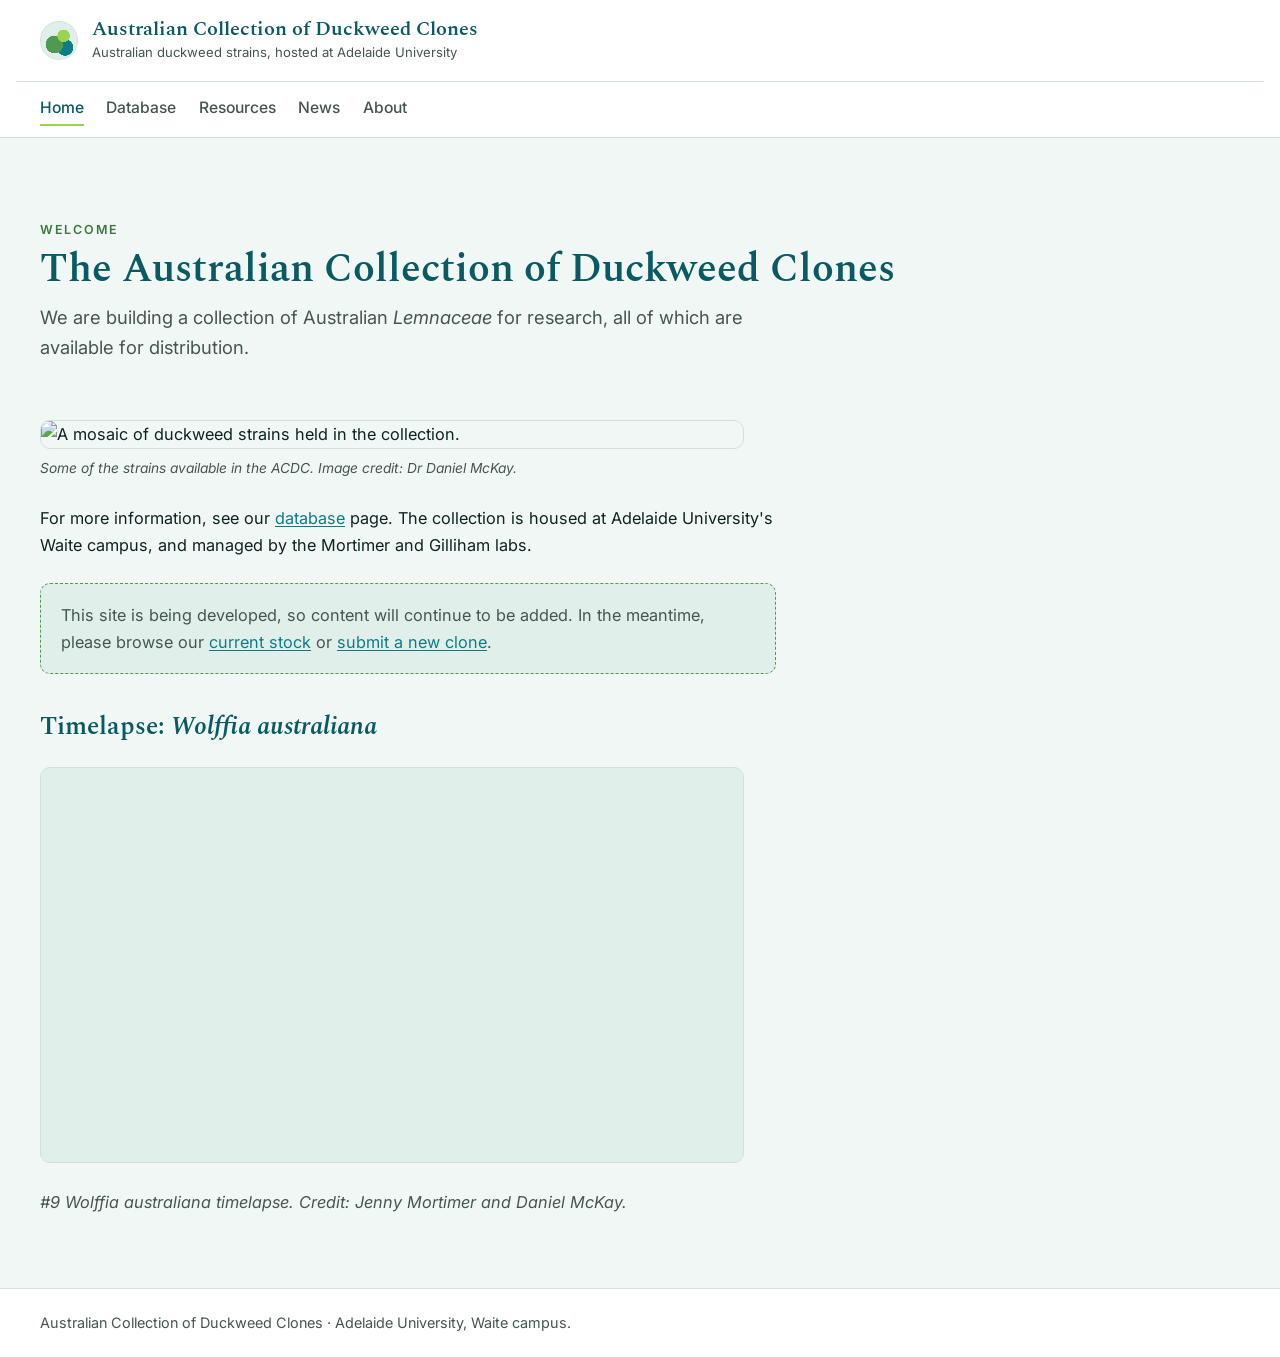
==== index.html @ 97bfa0b8 "Add files via upload" ====
<!DOCTYPE html>
<html lang="en">
<head>
<meta charset="utf-8">
<meta name="viewport" content="width=device-width, initial-scale=1">
<title>Home — Australian Collection of Duckweed Clones</title>
<meta name="description" content="The Australian Collection of Duckweed Clones (ACDC) — a collection of Australian Lemnaceae for research, hosted at Adelaide University's Waite campus.">
<link rel="preconnect" href="https://fonts.googleapis.com">
<link rel="preconnect" href="https://fonts.gstatic.com" crossorigin>
<link href="https://fonts.googleapis.com/css2?family=Spectral:wght@400;500;600&family=Inter:wght@400;500;600&display=swap" rel="stylesheet">
<link rel="stylesheet" href="style.css">
</head>

<body>

<header class="site-header">
  <div class="wrap wrap-wide brand-row">
    <a class="brand" href="index.html">
      <span class="brand-mark" aria-hidden="true"></span>
      <span class="brand-text">
        <span class="brand-name">Australian Collection of Duckweed Clones</span>
        <span class="brand-tag">Australian duckweed strains, hosted at Adelaide University</span>
      </span>
    </a>
  </div>
  <nav class="primary wrap wrap-wide" aria-label="Primary">
    <a href="index.html" aria-current="page">Home</a>
    <a href="database.html">Database</a>
    <a href="resources.html">Resources</a>
    <a href="news.html">News</a>
    <a href="about.html">About</a>
  </nav>
</header>

<main class="wrap">

  <section class="hero">
    <p class="eyebrow">Welcome</p>
    <h1 class="page-title">The Australian Collection of Duckweed Clones</h1>
    <p class="lede">We are building a collection of Australian <em>Lemnaceae</em> for research, all of which are available for distribution.</p>
  </section>

  <figure>
    <img src="https://duckweedaustralia.org/wp-content/uploads/2022/07/mosaicblack-1.jpg?w=710" alt="A mosaic of duckweed strains held in the collection.">
    <figcaption>Some of the strains available in the ACDC. Image credit: Dr Daniel McKay.</figcaption>
  </figure>

  <p>For more information, see our <a href="database.html">database</a> page. The collection is housed at Adelaide University's Waite campus, and managed by the Mortimer and Gilliham labs.</p>

  <p class="placeholder">This site is being developed, so content will continue to be added. In the meantime, please browse our <a href="database.html">current stock</a> or <a href="new-clone-submission.html">submit a new clone</a>.</p>

  <h2>Timelapse: <em>Wolffia australiana</em></h2>
  <div class="video">
    <iframe src="https://video.wordpress.com/embed/8CexX4U6" allowfullscreen title="Wolffia australiana timelapse video"></iframe>
  </div>
  <p style="font-style:italic;color:var(--ink-soft);max-width:44rem">#9 <em>Wolffia australiana</em> timelapse. Credit: Jenny Mortimer and Daniel McKay.</p>

</main>

<footer class="site-footer">
  <div class="wrap wrap-wide">Australian Collection of Duckweed Clones · Adelaide University, Waite campus.</div>
</footer>

</body>
</html>
---- style.css ----
/* =================================================================
   Australian Collection of Duckweed Clones — shared stylesheet
   A hand-coded static site. Every page links to this one file, so
   colours, type and layout can be changed here in one place.

   Palette theme: water + duckweed. Teal water, frond greens, a pale
   water-mint background.

   Contents
     1.  Design tokens (colours, type, spacing)
     2.  Base + links
     3.  Layout wrappers
     4.  Header: brand + primary nav + section sub-nav
     5.  Page head / hero
     6.  Prose, figures, dividers
     7.  Link lists
     8.  Placeholder ("under construction") notice
     9.  Contact block
     10. Footer
     11. Reduced motion
     12. Responsive
   ================================================================= */


/* ----------------------------------------------------------------
   1. Design tokens
   ---------------------------------------------------------------- */
:root {
  --water:      #0E7C86;   /* primary teal */
  --water-deep: #0A5A62;   /* darker teal for hovers/headings */
  --frond:      #4E9A51;   /* duckweed green */
  --frond-deep: #3B7A3E;
  --frond-lite: #9BD44E;   /* bright lily-pad accent (use sparingly) */

  --surface:  #F1F7F5;     /* page background — pale water */
  --panel:    #FFFFFF;     /* cards / header */
  --band:     #E1EFEA;     /* section band */
  --line:     #CFE3DC;     /* hairlines / borders */

  --ink:      #0F2320;     /* body text */
  --ink-soft: #45564F;     /* secondary text */

  --wrap: 78rem;
  --measure: 46rem;        /* comfortable reading width */

  --radius: 10px;

  --display: "Spectral", Georgia, "Times New Roman", serif;
  --body: "Inter", system-ui, -apple-system, "Segoe UI", Roboto, sans-serif;
}


/* ----------------------------------------------------------------
   2. Base + links
   ---------------------------------------------------------------- */
* { box-sizing: border-box; }

html { -webkit-text-size-adjust: 100%; }

body {
  margin: 0;
  background: var(--surface);
  color: var(--ink);
  font-family: var(--body);
  font-size: 1.02rem;
  line-height: 1.65;
  -webkit-font-smoothing: antialiased;
}

h1, h2, h3 {
  font-family: var(--display);
  line-height: 1.18;
  color: var(--water-deep);
  font-weight: 600;
}

h2 { font-size: 1.55rem; margin: 2.4rem 0 0.6rem; }
h3 { font-size: 1.2rem; margin: 1.6rem 0 0.4rem; color: var(--frond-deep); }

p { margin: 0 0 1rem; max-width: var(--measure); }

a { color: var(--water); text-decoration: underline; text-underline-offset: 2px; }
a:hover { color: var(--frond-deep); }

img { max-width: 100%; height: auto; display: block; }

hr { border: 0; }


/* ----------------------------------------------------------------
   3. Layout wrappers
   ---------------------------------------------------------------- */
.wrap {
  width: 100%;
  max-width: var(--wrap);
  margin-inline: auto;
  padding-inline: 1.5rem;
}
main.wrap { padding-block: 2.5rem 3.5rem; }


/* ----------------------------------------------------------------
   4. Header: brand + primary nav + section sub-nav
   ---------------------------------------------------------------- */
.site-header {
  background: var(--panel);
  border-bottom: 1px solid var(--line);
}

.brand-row { padding-block: 1.1rem; }

.brand {
  display: flex;
  align-items: center;
  gap: 0.85rem;
  text-decoration: none;
  color: inherit;
}
.brand:hover { color: inherit; }

/* A little floating-frond mark, drawn in CSS */
.brand-mark {
  flex: none;
  width: 2.4rem;
  height: 2.4rem;
  border-radius: 50%;
  background:
    radial-gradient(circle at 62% 38%, var(--frond-lite) 0 18%, transparent 19%),
    radial-gradient(circle at 38% 60%, var(--frond) 0 26%, transparent 27%),
    radial-gradient(circle at 66% 68%, var(--water) 0 22%, transparent 23%),
    var(--band);
  box-shadow: inset 0 0 0 1px var(--line);
}

.brand-name {
  display: block;
  font-family: var(--display);
  font-weight: 600;
  font-size: 1.22rem;
  color: var(--water-deep);
  line-height: 1.15;
}
.brand-tag {
  display: block;
  font-size: 0.82rem;
  color: var(--ink-soft);
  margin-top: 0.1rem;
}

/* Primary navigation */
nav.primary {
  display: flex;
  flex-wrap: wrap;
  gap: 0.4rem 1.4rem;
  padding-block: 0.7rem;
  border-top: 1px solid var(--line);
}
nav.primary a {
  text-decoration: none;
  color: var(--ink-soft);
  font-weight: 500;
  font-size: 0.98rem;
  padding: 0.15rem 0;
  border-bottom: 2px solid transparent;
}
nav.primary a:hover { color: var(--water-deep); }
nav.primary a[aria-current="page"] {
  color: var(--water-deep);
  border-bottom-color: var(--frond-lite);
}

/* Section sub-navigation (Database / Resources / About) */
/* subnav sits in a full-width band; the nav itself stays aligned to .wrap */
.subnav-bar { background: var(--band); border-bottom: 1px solid var(--line); }
nav.subnav {
  display: flex;
  flex-wrap: wrap;
  gap: 0.3rem 1.1rem;
  padding-block: 0.6rem;
  font-size: 0.9rem;
}
nav.subnav a {
  text-decoration: none;
  color: var(--ink-soft);
  padding: 0.1rem 0;
  border-bottom: 2px solid transparent;
}
nav.subnav a:hover { color: var(--water-deep); }
nav.subnav a[aria-current="page"] {
  color: var(--water-deep);
  font-weight: 600;
  border-bottom-color: var(--frond);
}


/* ----------------------------------------------------------------
   5. Page head / hero
   ---------------------------------------------------------------- */
.page-head { padding-block: 2.2rem 0.5rem; }
.eyebrow {
  font-size: 0.78rem;
  letter-spacing: 0.14em;
  text-transform: uppercase;
  color: var(--frond-deep);
  margin: 0 0 0.4rem;
  font-weight: 600;
}
.page-title {
  font-size: clamp(1.7rem, 4vw, 2.5rem);
  margin: 0 0 0.5rem;
}
.standfirst {
  font-size: 1.1rem;
  color: var(--ink-soft);
  max-width: var(--measure);
}

.hero { padding-block: 2.6rem 1rem; }
.hero .lede { font-size: 1.15rem; color: var(--ink-soft); }


/* ----------------------------------------------------------------
   6. Prose, figures, dividers
   ---------------------------------------------------------------- */
figure {
  margin: 1.6rem 0;
  max-width: 44rem;
}
figure img {
  border-radius: var(--radius);
  border: 1px solid var(--line);
}
figcaption {
  font-size: 0.86rem;
  color: var(--ink-soft);
  font-style: italic;
  margin-top: 0.5rem;
}

/* Responsive video wrapper */
.video {
  position: relative;
  max-width: 44rem;
  aspect-ratio: 16 / 9;
  margin: 1.6rem 0;
  border-radius: var(--radius);
  overflow: hidden;
  border: 1px solid var(--line);
  background: var(--band);
}
.video iframe {
  position: absolute;
  inset: 0;
  width: 100%;
  height: 100%;
  border: 0;
}

/* Embedded Google Form */
.form-embed {
  width: 100%;
  max-width: 44rem;
  height: 900px;
  border: 1px solid var(--line);
  border-radius: var(--radius);
  margin: 1.4rem 0;
  background: var(--panel);
}

/* Divider: a little row of floating fronds */
.divider {
  border: 0;
  height: 1.4rem;
  margin: 2.4rem 0;
  background-image:
    radial-gradient(circle, var(--frond) 0 40%, transparent 42%),
    radial-gradient(circle, var(--frond-lite) 0 40%, transparent 42%),
    radial-gradient(circle, var(--water) 0 40%, transparent 42%);
  background-size: 0.7rem 0.7rem, 0.7rem 0.7rem, 0.7rem 0.7rem;
  background-position: left center, center center, right center;
  background-repeat: no-repeat;
  opacity: 0.8;
}


/* ----------------------------------------------------------------
   7. Link lists
   ---------------------------------------------------------------- */
.link-group {
  list-style: none;
  padding: 0;
  margin: 1rem 0;
  max-width: var(--measure);
}
.link-group li {
  padding: 0.7rem 0;
  border-bottom: 1px solid var(--line);
}
.link-group li:first-child { border-top: 1px solid var(--line); }


/* ----------------------------------------------------------------
   8. Placeholder ("under construction") notice
   ---------------------------------------------------------------- */
.placeholder {
  max-width: var(--measure);
  margin: 1.5rem 0;
  padding: 1.1rem 1.25rem;
  background: var(--band);
  border: 1px dashed var(--frond);
  border-radius: var(--radius);
  color: var(--ink-soft);
}
.placeholder strong { color: var(--frond-deep); }


/* ----------------------------------------------------------------
   9. Contact block
   ---------------------------------------------------------------- */
.contact-block {
  max-width: var(--measure);
  margin: 1.5rem 0;
  padding-left: 1rem;
  border-left: 3px solid var(--band);
}
.contact-block address {
  font-style: normal;
  line-height: 1.8;
}


/* ----------------------------------------------------------------
   10. Footer
   ---------------------------------------------------------------- */
.site-footer {
  border-top: 1px solid var(--line);
  background: var(--panel);
  color: var(--ink-soft);
  font-size: 0.9rem;
}
.site-footer .wrap { padding-block: 1.4rem; }
.site-footer a { color: var(--water); }


/* ----------------------------------------------------------------
   11. Reduced motion
   ---------------------------------------------------------------- */
@media (prefers-reduced-motion: reduce) {
  * { animation: none !important; transition: none !important; }
}


/* ----------------------------------------------------------------
   12. Responsive
   ---------------------------------------------------------------- */
@media (max-width: 40rem) {
  body { font-size: 1rem; }
  .brand-name { font-size: 1.08rem; }
  .brand-tag { font-size: 0.78rem; }
  nav.primary { gap: 0.3rem 1rem; }
  .form-embed { height: 1100px; }
}

/* ----------------------------------------------------------------
   13. Helper aliases (referenced in markup)
   ---------------------------------------------------------------- */
.wrap-wide { max-width: var(--wrap); }        /* header/footer align with content */
.brand-text { display: flex; flex-direction: column; }
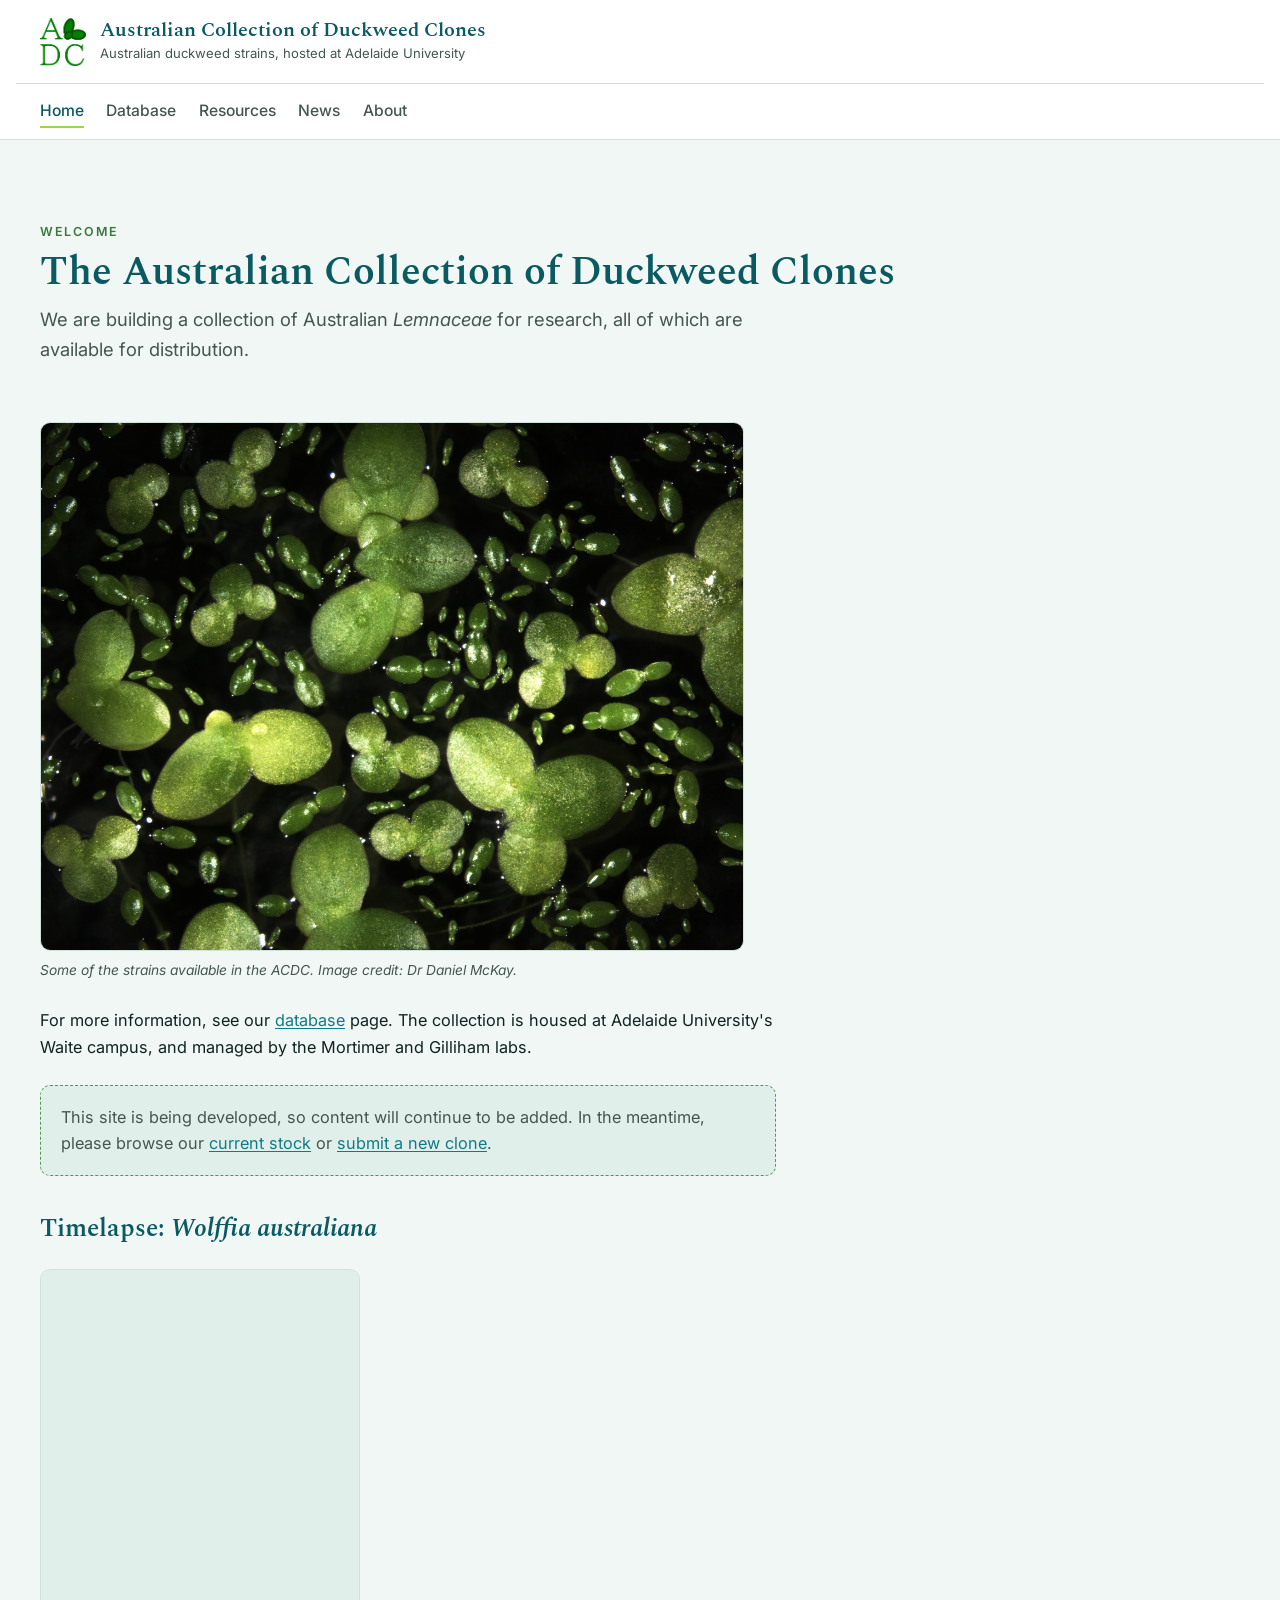
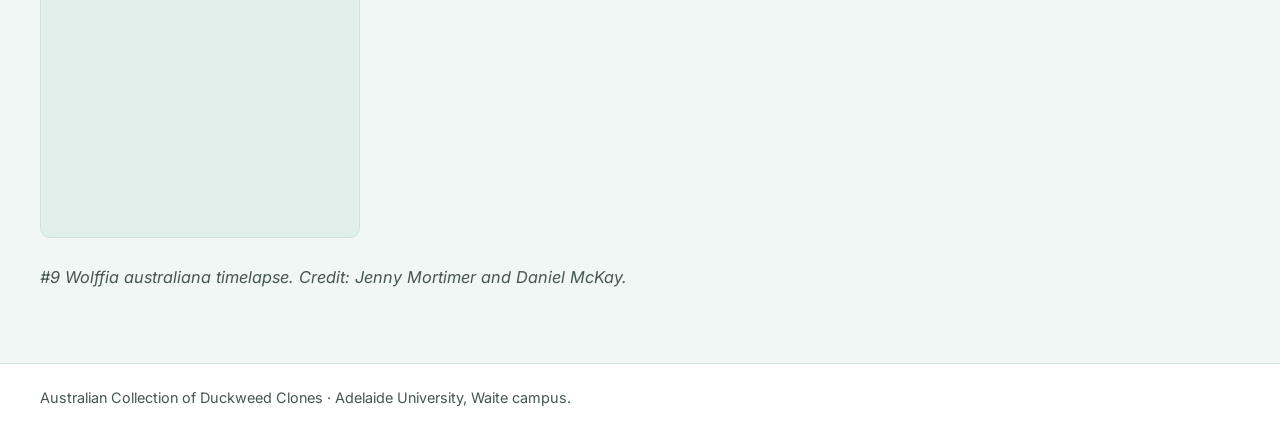
==== commit cc2e835b: "v2 upload" ====
--- a/index.html
+++ b/index.html
@@ -16,7 +16,7 @@
 <header class="site-header">
   <div class="wrap wrap-wide brand-row">
     <a class="brand" href="index.html">
-      <span class="brand-mark" aria-hidden="true"></span>
+      <img class="brand-logo" src="images/logo-1.png" alt="Australian Collection of Duckweed Clones logo">
       <span class="brand-text">
         <span class="brand-name">Australian Collection of Duckweed Clones</span>
         <span class="brand-tag">Australian duckweed strains, hosted at Adelaide University</span>
@@ -41,7 +41,7 @@
   </section>
 
   <figure>
-    <img src="https://duckweedaustralia.org/wp-content/uploads/2022/07/mosaicblack-1.jpg?w=710" alt="A mosaic of duckweed strains held in the collection.">
+    <img src="images/mosaicblack-1.jpg" alt="A mosaic of duckweed strains held in the collection.">
     <figcaption>Some of the strains available in the ACDC. Image credit: Dr Daniel McKay.</figcaption>
   </figure>
 
@@ -50,8 +50,8 @@
   <p class="placeholder">This site is being developed, so content will continue to be added. In the meantime, please browse our <a href="database.html">current stock</a> or <a href="new-clone-submission.html">submit a new clone</a>.</p>
 
   <h2>Timelapse: <em>Wolffia australiana</em></h2>
-  <div class="video">
-    <iframe src="https://video.wordpress.com/embed/8CexX4U6" allowfullscreen title="Wolffia australiana timelapse video"></iframe>
+  <div class="video portrait">
+    <iframe src="https://www.youtube.com/embed/bXW9SYIp1xM" title="Wolffia australiana timelapse" allow="accelerometer; autoplay; clipboard-write; encrypted-media; gyroscope; picture-in-picture; web-share" allowfullscreen loading="lazy"></iframe>
   </div>
   <p style="font-style:italic;color:var(--ink-soft);max-width:44rem">#9 <em>Wolffia australiana</em> timelapse. Credit: Jenny Mortimer and Daniel McKay.</p>
 
--- a/style.css
+++ b/style.css
@@ -118,18 +118,12 @@
 }
 .brand:hover { color: inherit; }
 
-/* A little floating-frond mark, drawn in CSS */
-.brand-mark {
+/* Site logo in the header */
+.brand-logo {
   flex: none;
-  width: 2.4rem;
-  height: 2.4rem;
-  border-radius: 50%;
-  background:
-    radial-gradient(circle at 62% 38%, var(--frond-lite) 0 18%, transparent 19%),
-    radial-gradient(circle at 38% 60%, var(--frond) 0 26%, transparent 27%),
-    radial-gradient(circle at 66% 68%, var(--water) 0 22%, transparent 23%),
-    var(--band);
-  box-shadow: inset 0 0 0 1px var(--line);
+  height: 3rem;
+  width: auto;
+  display: block;
 }
 
 .brand-name {
@@ -254,6 +248,10 @@
   width: 100%;
   height: 100%;
   border: 0;
+}
+.video.portrait {
+  aspect-ratio: 9 / 16;   /* vertical YouTube Short */
+  max-width: 20rem;        /* keep it phone-width, not a giant column */
 }
 
 /* Embedded Google Form */
@@ -366,3 +364,19 @@
    ---------------------------------------------------------------- */
 .wrap-wide { max-width: var(--wrap); }        /* header/footer align with content */
 .brand-text { display: flex; flex-direction: column; }
+
+/* ----------------------------------------------------------------
+   15. News entries
+   ---------------------------------------------------------------- */
+.news-entry {
+  max-width: var(--measure);
+  padding: 1.2rem 0;
+  border-bottom: 1px solid var(--line);
+}
+.news-entry:first-of-type { border-top: 1px solid var(--line); }
+.news-date {
+  font-family: var(--display);
+  font-weight: 600;
+  color: var(--frond-deep);
+  margin: 0 0 0.3rem;
+}
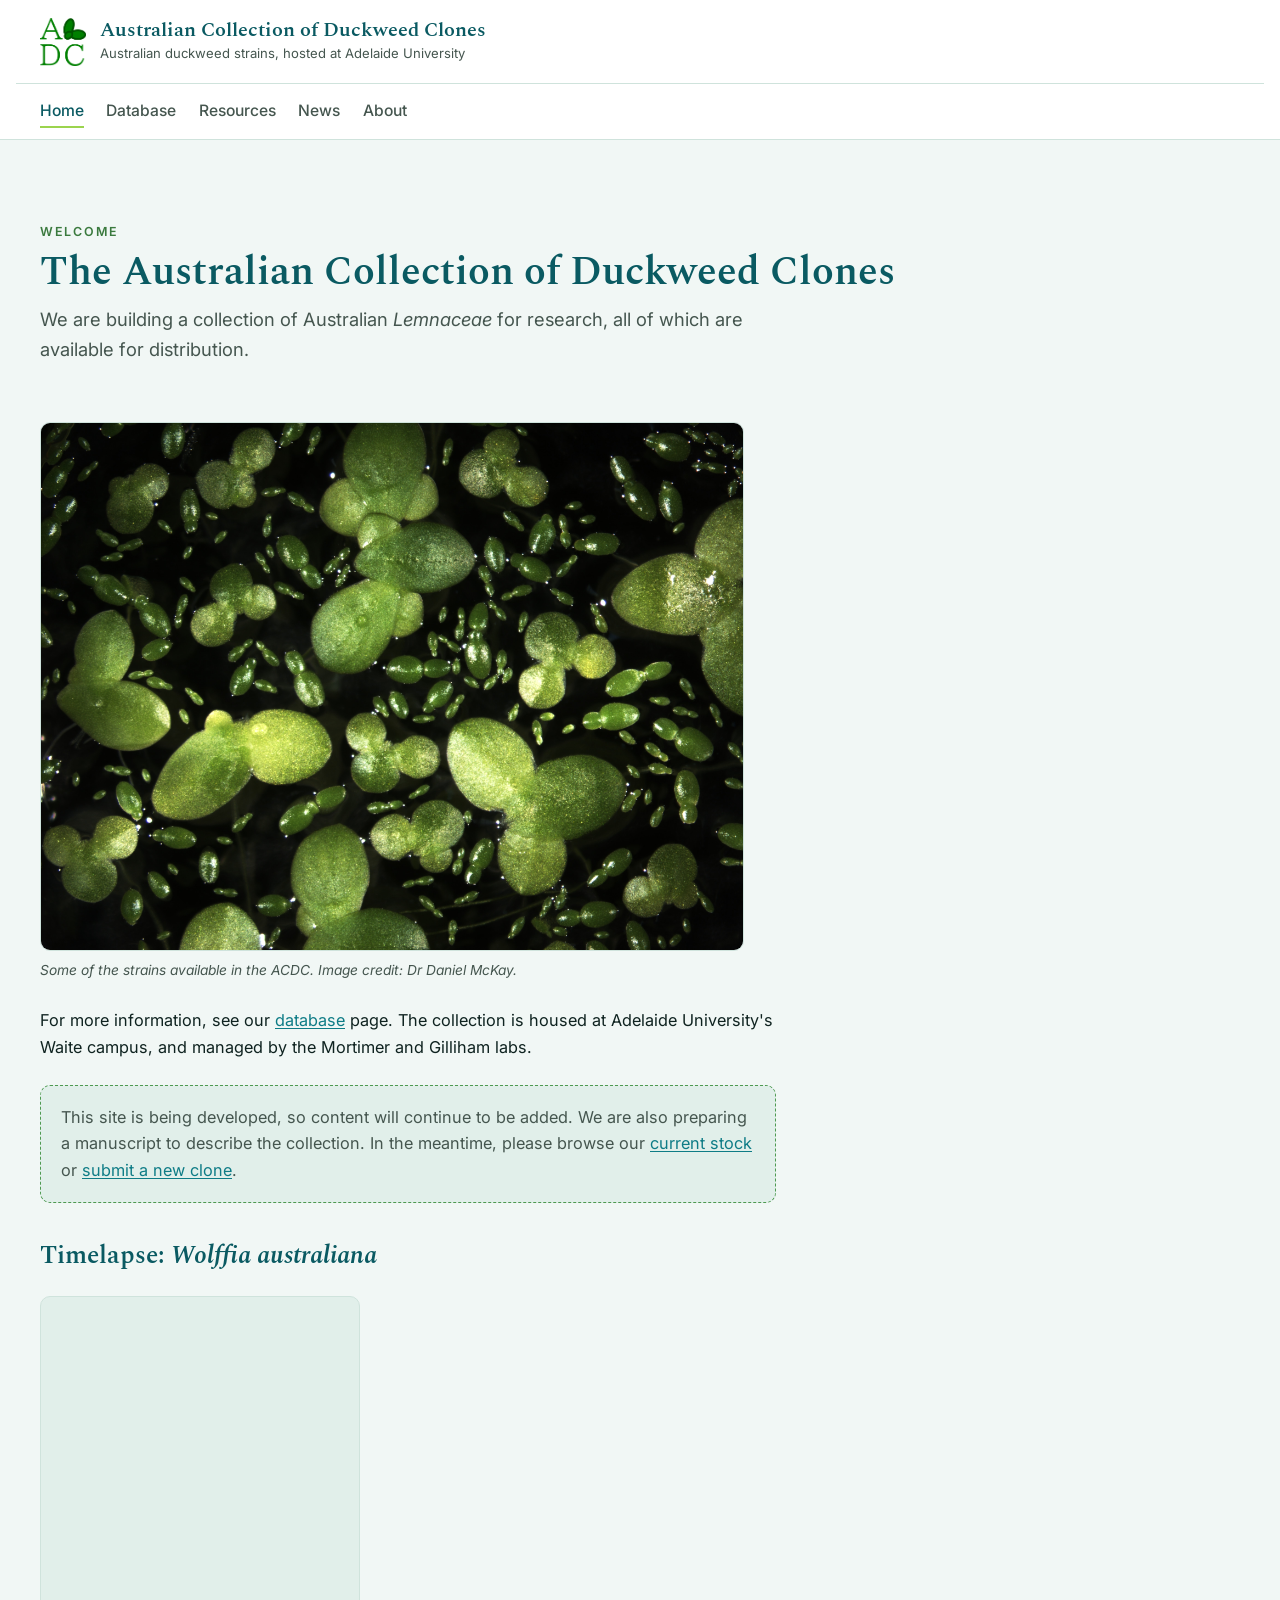
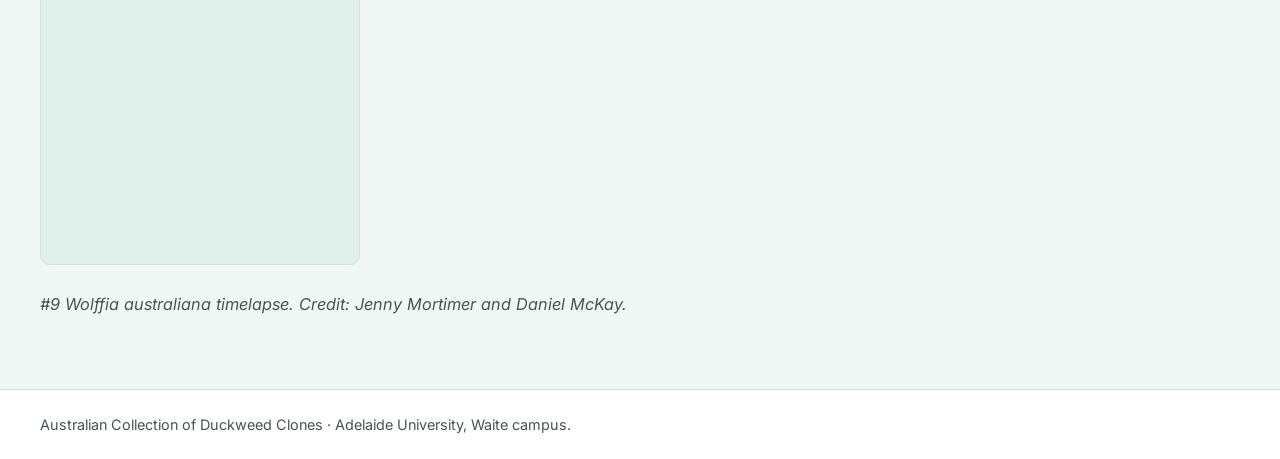
==== commit e4209a39: "updates to text" ====
--- a/index.html
+++ b/index.html
@@ -47,7 +47,7 @@
 
   <p>For more information, see our <a href="database.html">database</a> page. The collection is housed at Adelaide University's Waite campus, and managed by the Mortimer and Gilliham labs.</p>
 
-  <p class="placeholder">This site is being developed, so content will continue to be added. In the meantime, please browse our <a href="database.html">current stock</a> or <a href="new-clone-submission.html">submit a new clone</a>.</p>
+  <p class="placeholder">This site is being developed, so content will continue to be added. We are also preparing a manuscript to describe the collection. In the meantime, please browse our <a href="database.html">current stock</a> or <a href="new-clone-submission.html">submit a new clone</a>.</p>
 
   <h2>Timelapse: <em>Wolffia australiana</em></h2>
   <div class="video portrait">
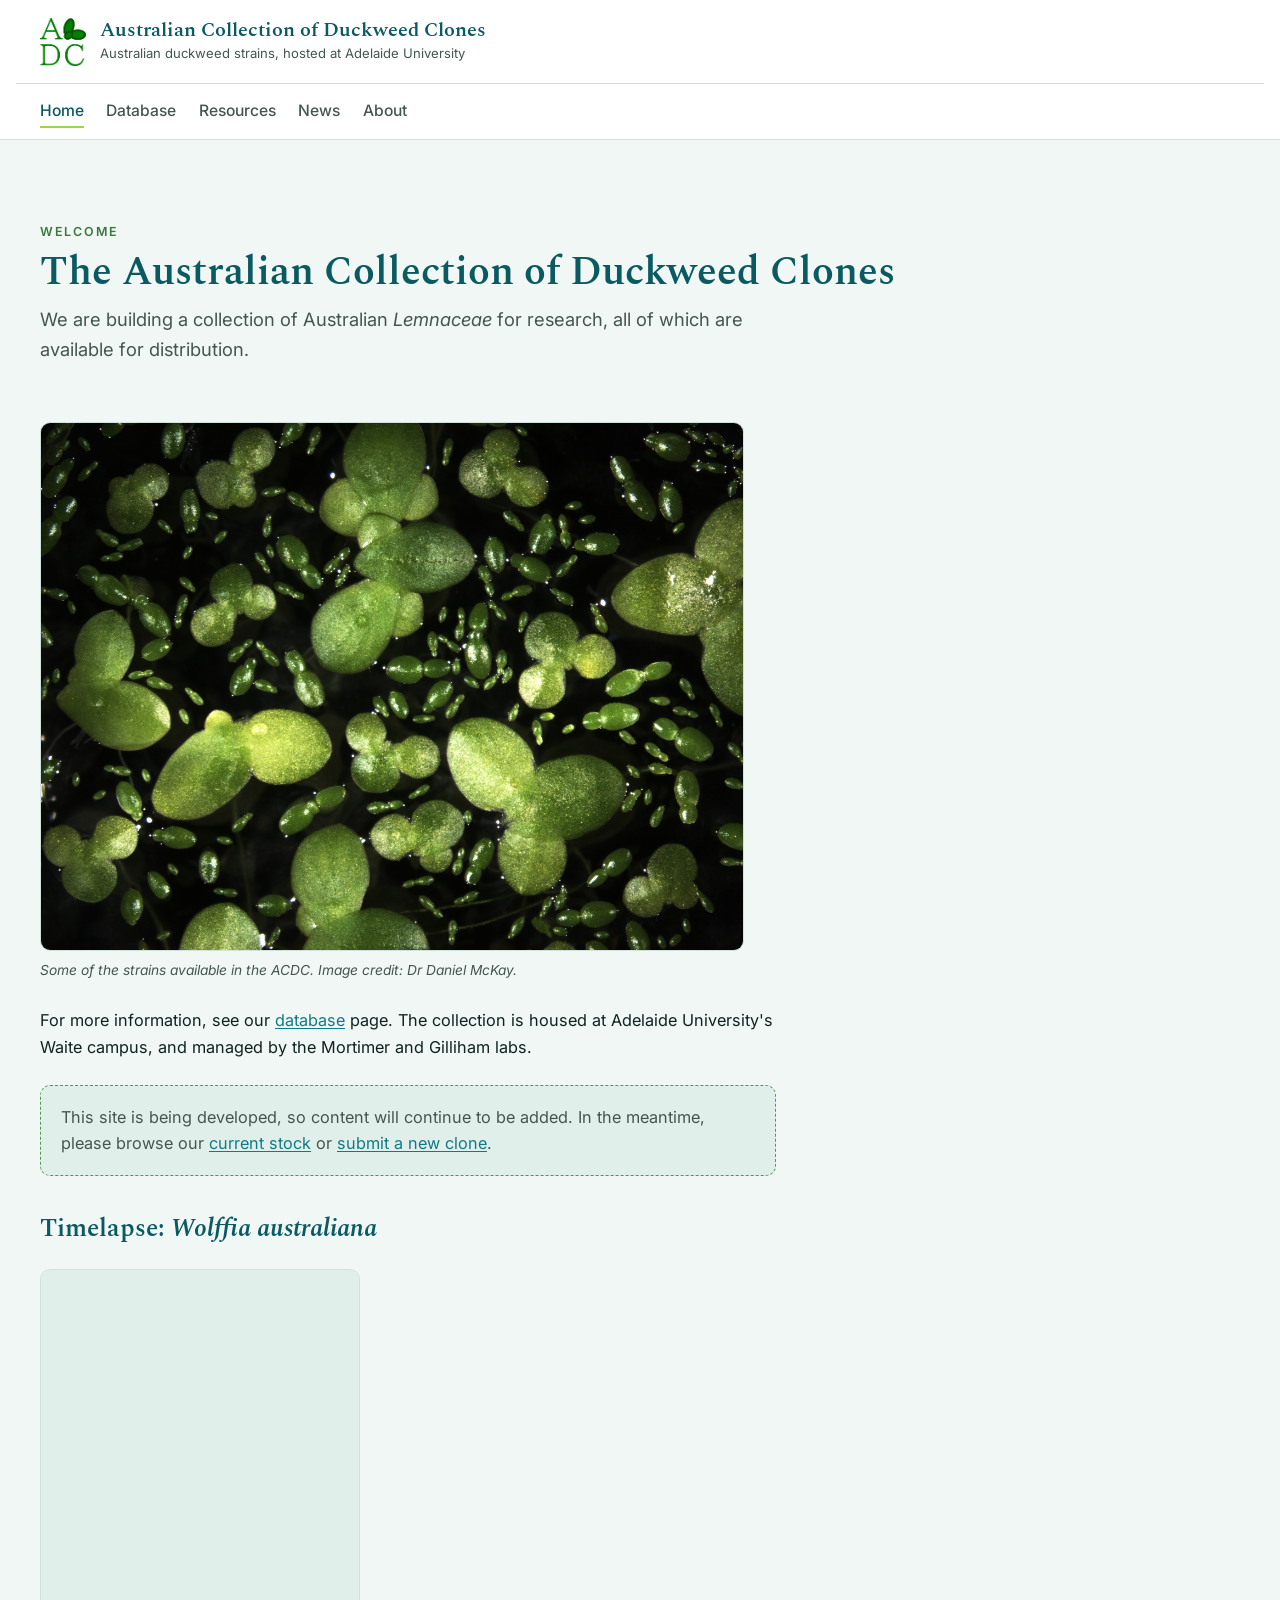
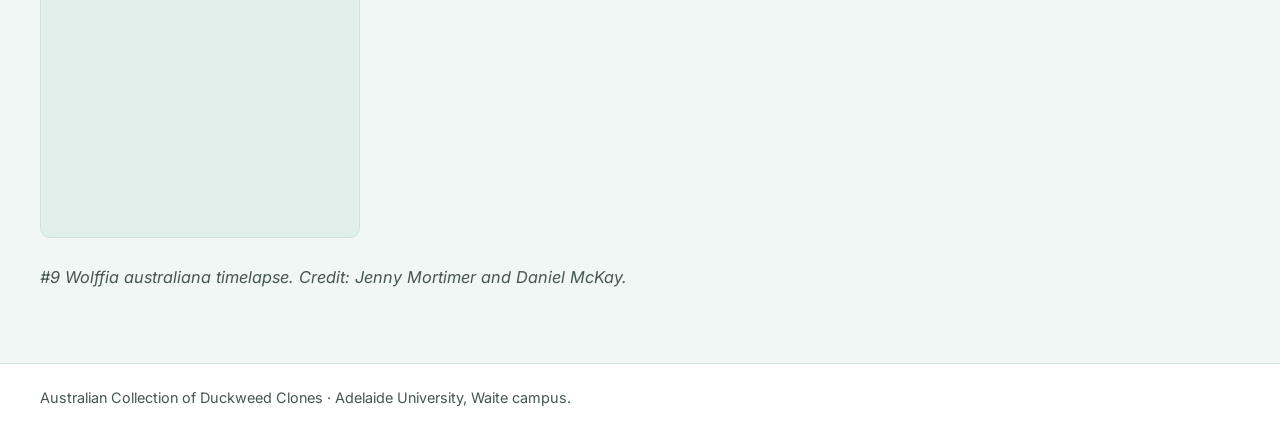
==== commit 65c8b25a: "Add files via upload" ====
--- a/index.html
+++ b/index.html
@@ -28,7 +28,7 @@
     <a href="database.html">Database</a>
     <a href="resources.html">Resources</a>
     <a href="news.html">News</a>
-    <a href="about.html">About</a>
+    <a href="about-the-acdc.html">About</a>
   </nav>
 </header>
 
@@ -47,7 +47,7 @@
 
   <p>For more information, see our <a href="database.html">database</a> page. The collection is housed at Adelaide University's Waite campus, and managed by the Mortimer and Gilliham labs.</p>
 
-  <p class="placeholder">This site is being developed, so content will continue to be added. We are also preparing a manuscript to describe the collection. In the meantime, please browse our <a href="database.html">current stock</a> or <a href="new-clone-submission.html">submit a new clone</a>.</p>
+  <p class="placeholder">This site is being developed, so content will continue to be added. In the meantime, please browse our <a href="database.html">current stock</a> or <a href="new-clone-submission.html">submit a new clone</a>.</p>
 
   <h2>Timelapse: <em>Wolffia australiana</em></h2>
   <div class="video portrait">
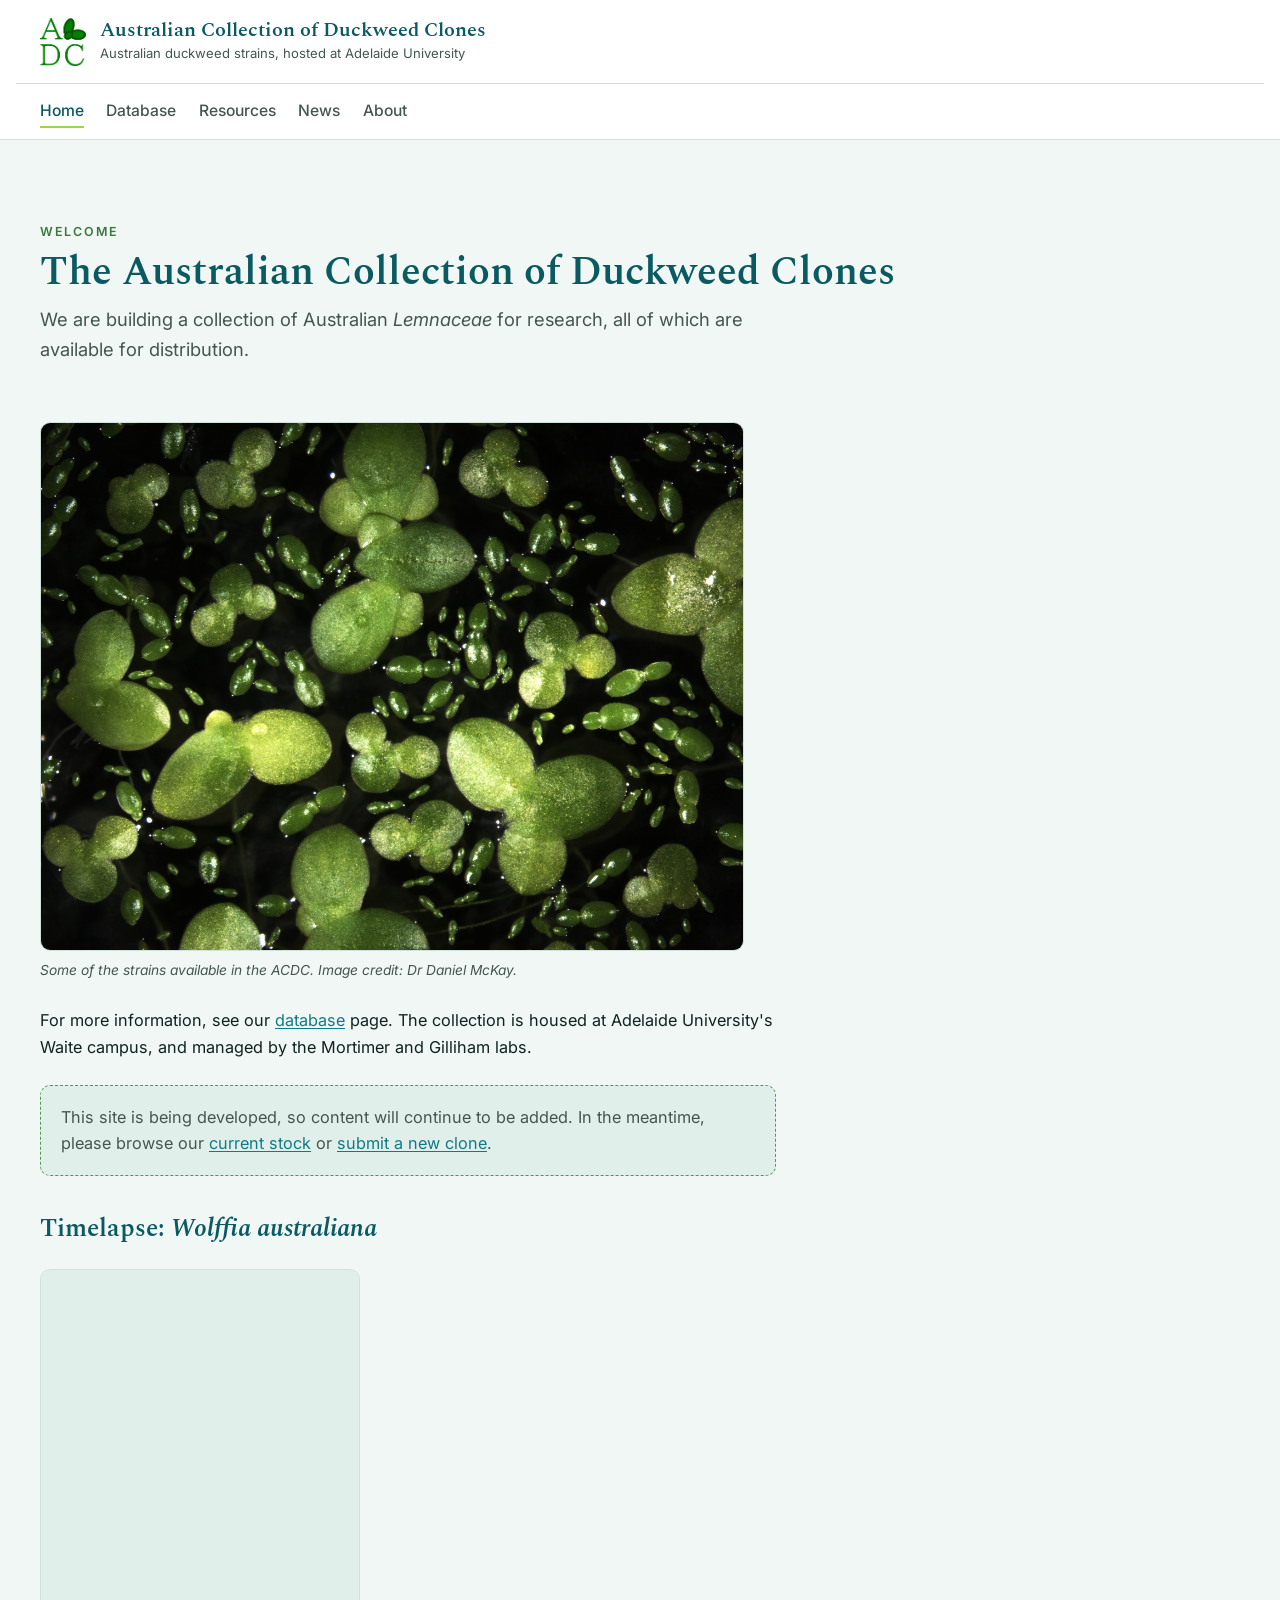
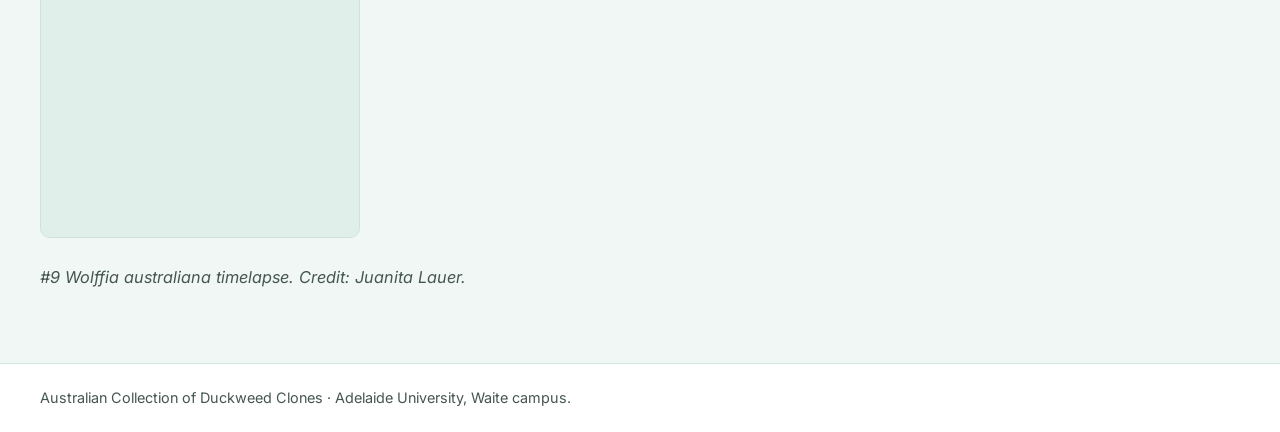
==== commit b7b09b82: "Change video link and update credit for timelapse Updated video source and credit for timelapse." ====
--- a/index.html
+++ b/index.html
@@ -51,9 +51,9 @@
 
   <h2>Timelapse: <em>Wolffia australiana</em></h2>
   <div class="video portrait">
-    <iframe src="https://www.youtube.com/embed/bXW9SYIp1xM" title="Wolffia australiana timelapse" allow="accelerometer; autoplay; clipboard-write; encrypted-media; gyroscope; picture-in-picture; web-share" allowfullscreen loading="lazy"></iframe>
+    <iframe src="https://youtube.com/shorts/1owat7BqI2c?feature=share" title="Wolffia australiana timelapse" allow="accelerometer; autoplay; clipboard-write; encrypted-media; gyroscope; picture-in-picture; web-share" allowfullscreen loading="lazy"></iframe>
   </div>
-  <p style="font-style:italic;color:var(--ink-soft);max-width:44rem">#9 <em>Wolffia australiana</em> timelapse. Credit: Jenny Mortimer and Daniel McKay.</p>
+  <p style="font-style:italic;color:var(--ink-soft);max-width:44rem">#9 <em>Wolffia australiana</em> timelapse. Credit: Juanita Lauer.</p>
 
 </main>
 
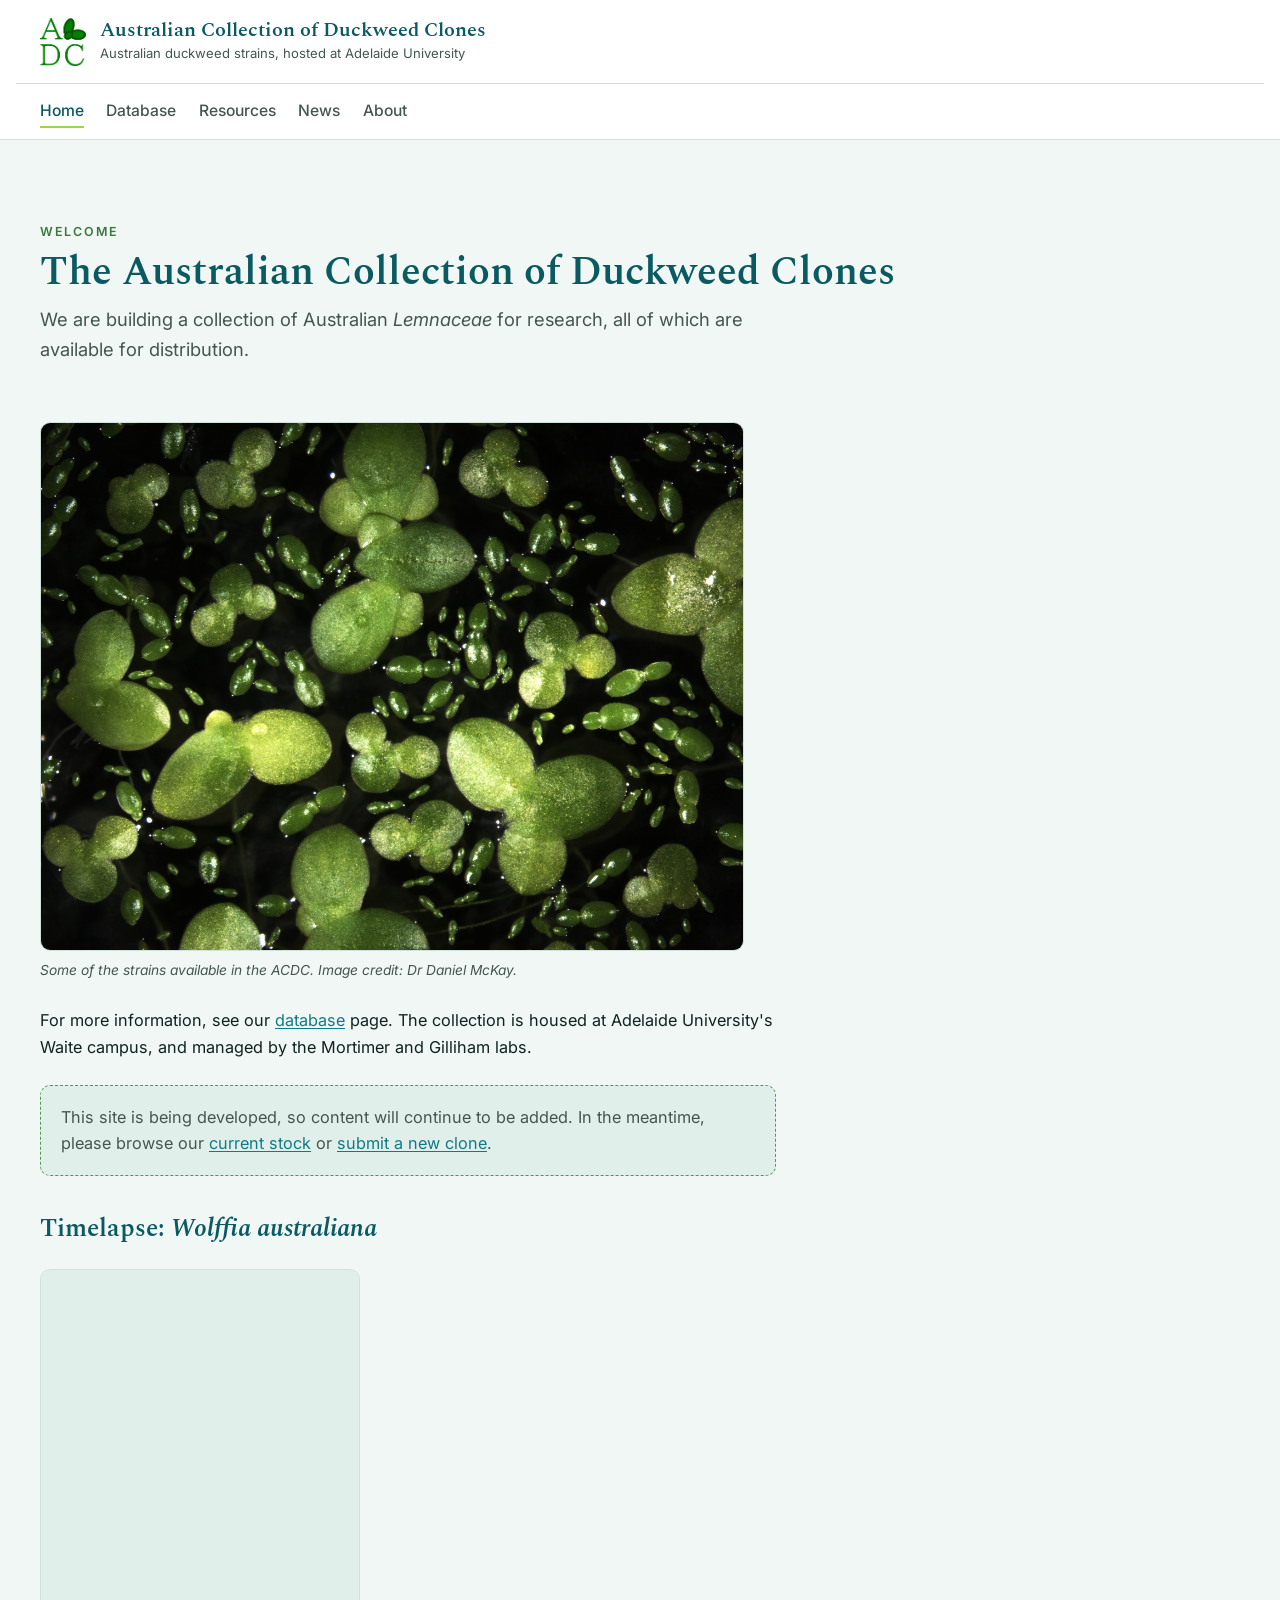
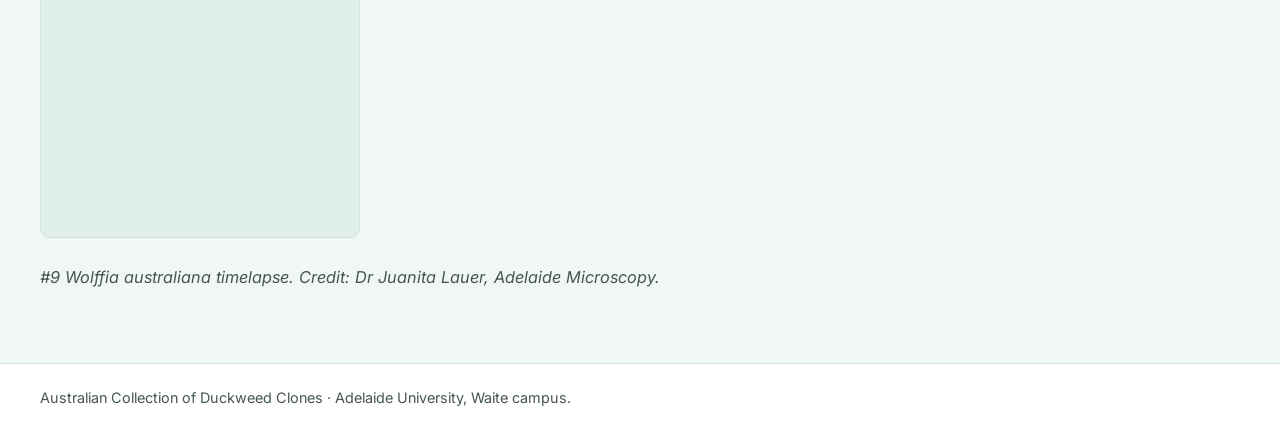
==== commit 991dcc69: "Update credit for Wolffia australiana timelapse" ====
--- a/index.html
+++ b/index.html
@@ -51,9 +51,9 @@
 
   <h2>Timelapse: <em>Wolffia australiana</em></h2>
   <div class="video portrait">
-    <iframe src="https://youtube.com/shorts/1owat7BqI2c?feature=share" title="Wolffia australiana timelapse" allow="accelerometer; autoplay; clipboard-write; encrypted-media; gyroscope; picture-in-picture; web-share" allowfullscreen loading="lazy"></iframe>
+    <iframe src="https://www.youtube.com/embed/1owat7BqI2c" title="Wolffia australiana timelapse" allow="accelerometer; autoplay; clipboard-write; encrypted-media; gyroscope; picture-in-picture; web-share" allowfullscreen loading="lazy"></iframe>
   </div>
-  <p style="font-style:italic;color:var(--ink-soft);max-width:44rem">#9 <em>Wolffia australiana</em> timelapse. Credit: Juanita Lauer.</p>
+  <p style="font-style:italic;color:var(--ink-soft);max-width:44rem">#9 <em>Wolffia australiana</em> timelapse. Credit: Dr Juanita Lauer, Adelaide Microscopy.</p>
 
 </main>
 
